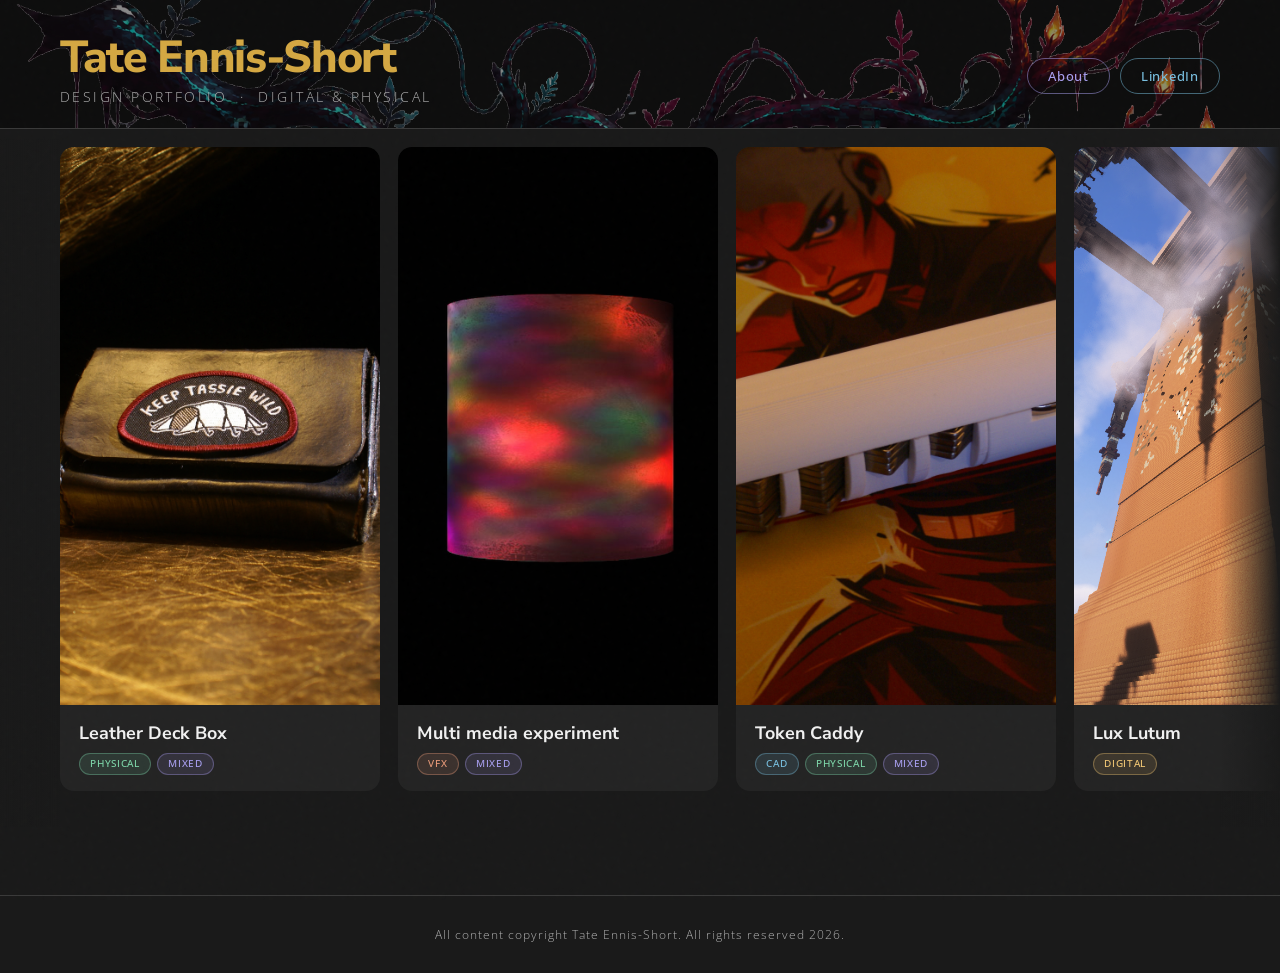
==== index.html @ ef027557 "upload" ====
<!DOCTYPE html>
<html lang="en">
<head>
  <meta charset="UTF-8" />
  <meta name="viewport" content="width=device-width, initial-scale=1.0"/>
  <title>Design Folio</title>
  <link href="https://fonts.googleapis.com/css2?family=Nunito+Sans:wght@300;400;600;700;800&family=Open+Sans:wght@300;400;500;600&display=swap" rel="stylesheet"/>
  <link rel="stylesheet" href="styles.css"/>
  <link rel="apple-touch-icon" sizes="180x180" href="favicon/apple-touch-icon.png">
<link rel="icon" type="image/png" sizes="32x32" href="favicon/favicon-32x32.png">
<link rel="icon" type="image/png" sizes="16x16" href="favicon/favicon-16x16.png">
<link rel="manifest" href="flavicon/site.webmanifest">
</head>
<body>

<header>
  <div class="logo-block">
    <h1>Tate Ennis-Short</h1>
    <p>Design Portfolio &nbsp;·&nbsp; Digital &amp; Physical</p>
  </div>
  <div class="header-links">
    <button class="header-btn" id="about-btn">About</button>
    <a class="header-btn" href="https://www.linkedin.com/in/tate-ennis-short/" target="_blank" rel="noopener">LinkedIn</a>
  </div>
  <div class="header-overlay"></div>
</header>

<main id="gallery"></main>

<footer>
  <span>All content copyright Tate Ennis-Short. All rights reserved 2026.</span>
</footer>

<div class="modal-backdrop" id="about-backdrop">
  <div class="modal" id="about-modal">
    <button class="modal-close" id="about-close" aria-label="Close">✕</button>
    <div class="modal-body">
      <div class="about-layout">
        <div class="about-text">
          <div class="modal-title">About Me</div>
          <div class="modal-tags" style="margin-bottom:24px;">
            <span class="tag tag-cad">CAD</span>
            <span class="tag tag-digital">Digital</span>
            <span class="tag tag-physical">Physical</span>
            <span class="tag tag-vfx">VFX</span>
          </div>
          <p class="modal-intro" id="about-text">
            I'm a creative at heart who finds genuine satisfaction in the act of making, whether building from scratch or refining an idea into a finished piece. My passion for design, forms where technical precision meets artistic imagination, and the ability to shape perception and bring visions to life is what drives me. I value working on projects that genuinely excite me, bringing a considered hands-on approach to every project. When I'm not deep in a project I'm usually exploring new techniques, experimenting with ideas, or finding inspiration in the world around me.
          </p>
        </div>
        <div class="about-photo">
          <img src="img/icon.jpeg" alt="Photo">
        </div>
      </div>
    </div>
  </div>
</div>

<div class="modal-backdrop" id="modal-backdrop">
  <div class="modal" id="modal">
    <button class="modal-close" id="modal-close" aria-label="Close">✕</button>
    <img class="modal-hero" id="modal-hero" src="" alt="">
    <div class="modal-body">
      <div class="modal-title" id="modal-title"></div>
      <div class="modal-tags" id="modal-tags"></div>
      <p class="modal-desc" id="modal-desc"></p>
      <div class="modal-details" id="modal-details"></div>
    </div>
    <div class="modal-scroll-arrow" id="modal-scroll-arrow">
      <button class="modal-scroll-arrow-btn" id="modal-arrow-btn" aria-label="Scroll down">
        <svg viewBox="0 0 24 24"><polyline points="6 9 12 15 18 9"/></svg>
      </button>
    </div>
  </div>
</div>

<script src="main.js"></script>
</body>
</html>
---- styles.css ----
*, *::before, *::after { box-sizing: border-box; margin: 0; padding: 0; }

:root {
  /* Grey palette */
  --c1:      #1a1a1a;  /* near black */
  --c2:      #242424;  /* dark grey – card surface */
  --c3:      #3a3a3a;  /* mid grey – borders */
  --c4:      #6b6b6b;  /* soft grey – muted text */
  --c5:      #b0b0b0;  /* light grey – subtext */
  --c6:      #f0f0f0;  /* near white – headings */

  /* Semantic aliases */
  --bg:      var(--c1);
  --surface: var(--c2);
  --border:  var(--c3);
  --mid:     var(--c4);
  --accent:  var(--c5);
  --bright:  var(--c6);
  --text:    var(--c6);
  --subtext: var(--c5);

  --card-w:  clamp(320px, 22vw, 460px);
  --card-h:  clamp(300px, 62vh, 700px);
  --radius:  14px;
  --gap:     18px;
  --accent-gold: #d4a843;
}

html { scroll-behavior: smooth; }

body {
  background: var(--bg);
  color: var(--text);
  font-family: 'Open Sans', sans-serif;
  min-height: 100vh;
  overflow-x: hidden;
}

/* ── Grain overlay ── */
body::before {
  content: '';
  position: fixed; inset: 0;
  background-image: url("data:image/svg+xml,%3Csvg viewBox='0 0 200 200' xmlns='http://www.w3.org/2000/svg'%3E%3Cfilter id='n'%3E%3CfeTurbulence type='fractalNoise' baseFrequency='0.75' numOctaves='4' stitchTiles='stitch'/%3E%3C/filter%3E%3Crect width='100%25' height='100%25' filter='url(%23n)' opacity='0.04'/%3E%3C/svg%3E");
  pointer-events: none;
  z-index: 999;
  opacity: .25;
}

/* ── Header ── */
header {
  padding: clamp(24px, 4vh, 52px) 60px clamp(16px, 2.5vh, 32px);
  display: flex;
  align-items: flex-end;
  justify-content: space-between;
  border-bottom: 1.5px solid var(--border);
  animation: fadeDown .7s ease both;
    background-image: url('img/banner.png');
  background-size: cover;
  background-position: center;
}
.header-overlay {
  position: absolute;
  inset: 0;
  background: rgba(0,0,0,.45);
  pointer-events: none;
}
.logo-block {
  position: relative;
  z-index: 1;
}
.logo-block h1 {
  font-family: 'Nunito Sans', sans-serif;
  font-size: clamp(1.8rem, 3.5vw, 3rem);
  font-weight: 800;
  line-height: 1;
  letter-spacing: -.03em;
  color: var(--bright);
  color: var(--accent-gold);
}

.logo-block p {
  font-size: .85rem;
  font-weight: 300;
  color: var(--accent);
  letter-spacing: .18em;
  text-transform: uppercase;
  margin-top: 6px;
}

.header-links {
    position: relative;
  z-index: 1;
  display: flex;
  gap: 10px;
  align-items: center;
  margin-bottom: 12px;
}
.about-layout {
  display: flex;
  gap: 48px;
  align-items: flex-start;
}

.about-text { flex: 1 1 0; min-width: 0; }

.about-photo {
  flex: 0 0 300px;
  border-radius: 12px;
  overflow: hidden;
  display: flex;
  align-items: center;
  padding-top: 48px;
  padding-right: 48px;
}

.about-photo img {
  width: 100%;
  height: auto;
  display: block;
  border-radius: 12px;
  object-fit: cover;
}
.header-btn {
  padding: 8px 20px;
  border-radius: 99px;
  border: 1.5px solid var(--border);
  background: transparent;
  color: var(--accent);
  font-family: 'Open Sans', sans-serif;
  font-size: .8rem;
  font-weight: 500;
  letter-spacing: .06em;
  cursor: pointer;
  text-decoration: none;
  transition: background .2s, color .2s, border-color .2s;
}

.header-btn:hover { background: var(--c3); color: var(--bright); border-color: var(--c5); }

#about-btn { border-color: rgba(168,159,239,.5); color: #a89fef; }
#about-btn:hover { background: rgba(168,159,239,.15); color: #a89fef; border-color: #a89fef; }

a.header-btn { border-color: rgba(121,192,224,.5); color: #79c0e0; }
a.header-btn:hover { background: rgba(121,192,224,.15); color: #79c0e0; border-color: #79c0e0; }

/* ── Rows ── */
main { padding: 10px 0 20px; }

.row {
  margin-bottom: 48px;
  animation: fadeUp .6s ease both;
}

.row:nth-child(1) { animation-delay: .1s; }
.row:nth-child(2) { animation-delay: .22s; }
.row:nth-child(3) { animation-delay: .34s; }
.row:nth-child(4) { animation-delay: .46s; }

/* ── Scroll track ── */
.scroll-track-wrap {
  position: relative;
}

.scroll-track {
  display: flex;
  gap: var(--gap);
  overflow-x: auto;
  overflow-y: visible;
  padding: 8px 60px 36px;
  scroll-snap-type: x mandatory;
  scroll-padding-left: 60px;
  -webkit-overflow-scrolling: touch;
  cursor: grab;
  /* allow cards to expand upward/downward without clipping */
  clip-path: none;
}

.scroll-track:active { cursor: grabbing; }

.scroll-track::-webkit-scrollbar { height: 4px; }
.scroll-track::-webkit-scrollbar-track { background: var(--c2); border-radius: 2px; }
.scroll-track::-webkit-scrollbar-thumb { background: var(--c3); border-radius: 2px; }

/* Fade edges */
.scroll-track-wrap::before,
.scroll-track-wrap::after {
  content: '';
  position: absolute;
  top: 0; bottom: 0;
  width: 60px;
  pointer-events: none;
  z-index: 2;
}
.scroll-track-wrap::before {
  left: 0;
  background: linear-gradient(to right, #1a1a1a, transparent);
}
.scroll-track-wrap::after {
  right: 0;
  background: linear-gradient(to left, #1a1a1a, transparent);
}

/* ── Cards ── */
.card {
  flex: 0 0 var(--card-w);
  scroll-snap-align: start;
  border-radius: var(--radius);
  overflow: hidden;
  background: var(--surface);
  cursor: pointer;
  transition: transform .3s cubic-bezier(.34,1.56,.64,1),
              box-shadow .3s ease,
              flex-basis .4s cubic-bezier(.4,0,.2,1);
  position: relative;
}

.card:hover {
  transform: translateY(-6px) scale(1.02);
  box-shadow: 0 18px 40px rgba(0,0,0,.35);
  z-index: 10;
}

.card.expanded {
  flex: 0 0 calc(var(--card-w) * 2 + var(--gap));
  transform: none;
  box-shadow: 0 24px 60px rgba(0,0,0,.45);
  z-index: 20;
  scroll-snap-align: start;
  scroll-margin-left: 60px;
}

.card-img {
  width: 100%;
  height: var(--card-h);
  object-fit: cover;
  display: block;
  transition: height .4s cubic-bezier(.4,0,.2,1);
}
.card-coming-soon {
  width: 100%;
  height: var(--card-h);
  display: flex;
  align-items: center;
  justify-content: center;
  background: var(--c2);
  color: var(--mid);
  font-family: 'Nunito Sans', sans-serif;
  font-size: clamp(1rem, 1.5vw, 1.4rem);
  font-weight: 700;
  letter-spacing: .15em;
  text-transform: uppercase;
}

.card.expanded .card-img { height: var(--card-h); }

.card-body {
  padding: clamp(12px, 1.8vh, 22px) clamp(14px, 1.5vw, 24px);
}

.card-title {
  font-family: 'Nunito Sans', sans-serif;
  font-size: clamp(.95rem, 1.4vw, 1.3rem);
  font-weight: 700;
  color: var(--bright);
  margin-bottom: clamp(5px, .8vh, 10px);
  white-space: nowrap;
  overflow: hidden;
  text-overflow: ellipsis;
}

.card.expanded .card-title { white-space: normal; }

.tags {
  display: flex;
  gap: 6px;
  flex-wrap: wrap;
}

.tag {
  font-size: clamp(.6rem, .75vw, .8rem);
  font-weight: 500;
  letter-spacing: .07em;
  text-transform: uppercase;
  padding: clamp(2px, .4vh, 5px) clamp(7px, .8vw, 12px);
  border-radius: 99px;
  border: 1px solid currentColor;
}

.tag-physical { color: #7dd4a8;  background: rgba(125,212,168,.12); border-color: rgba(125,212,168,.35); }  /* mint green — like string literals */
.tag-cad      { color: #79c0e0;  background: rgba(121,192,224,.12); border-color: rgba(121,192,224,.35); }  /* sky blue — like type annotations */
.tag-mixed    { color: #a89fef;  background: rgba(168,159,239,.12); border-color: rgba(168,159,239,.35); }  /* lavender — like keywords */
.tag-digital  { color: #f0c674;  background: rgba(240,198,116,.12); border-color: rgba(240,198,116,.35); }  /* amber — like function names */
.tag-vfx      { color: #e89a79;  background: rgba(232,154,121,.12); border-color: rgba(232,154,121,.35); }  /* coral — like numeric values */
.tag-tag2 { color: #e06c75; background: rgba(224,108,117,.12); border-color: rgba(224,108,117,.35); }

/* Expanded extra content */
.card-expand-info {
  max-height: 0;
  overflow: hidden;
  transition: max-height .4s cubic-bezier(.4,0,.2,1), opacity .3s ease;
  opacity: 0;
  padding: 0 16px;
}

.card.expanded .card-expand-info {
  max-height: 120px;
  opacity: 1;
  padding: 0 16px 14px;
}

.card-expand-info p {
  font-size: .82rem;
  font-weight: 300;
  color: var(--accent);
  line-height: 1.6;
  margin-bottom: 10px;
}

.card-expand-info a, .read-more-btn {
  font-size: .78rem;
  font-weight: 500;
  color: var(--bright);
  text-decoration: none;
  border-bottom: 1.5px solid var(--mid);
  padding-bottom: 1px;
  transition: border-color .2s;
  background: none;
  border-top: none;
  border-left: none;
  border-right: none;
  cursor: pointer;
  font-family: 'Open Sans', sans-serif;
}

.card-expand-info a:hover,
.read-more-btn:hover { border-color: var(--bright); color: var(--bright); }

/* Close button */
.card-close {
  display: none;
  position: absolute;
  top: 10px; right: 10px;
  width: 28px; height: 28px;
  border-radius: 50%;
  background: rgba(30,30,30,.8);
  color: var(--bright);
  border: none;
  cursor: pointer;
  font-size: .9rem;
  align-items: center;
  justify-content: center;
  backdrop-filter: blur(4px);
  z-index: 5;
  transition: background .2s;
}

.card.expanded .card-close { display: flex; }
.card-close:hover { background: var(--c3); }

/* ── Modal details ── */
.modal-intro {
  font-size: 1rem;
  font-weight: 400;
  color: var(--accent);
  line-height: 1.8;
  margin-bottom: 36px;
  max-width: 720px;
}

.modal-section {
  margin-bottom: 40px;
}

.modal-section-heading {
  font-family: 'Nunito Sans', sans-serif;
  font-size: 1rem;
  font-weight: 700;
  color: var(--bright);
  letter-spacing: .08em;
  text-transform: uppercase;
  margin-bottom: 10px;
}

.modal-section-text {
  font-size: .95rem;
  font-weight: 300;
  color: var(--accent);
  line-height: 1.8;
  max-width: 720px;
  margin-bottom: 18px;
}

.modal-section-img {
  display: block;
  margin: 14px auto 0;
  border-radius: 10px;
  height: auto;
  width: auto;
  max-width: 45%;
  background: var(--c2);
}

.modal-img-grid {
  display: flex;
  gap: var(--gap);
  margin-top: 14px;
  justify-content: center;
  flex-wrap: wrap;
}

.modal-img-grid .modal-section-img {
  flex: 1 1 0;
  min-width: 0;
  max-width: none !important;
  width: 0;
  margin: 0;
  height: auto;
  object-fit: contain;
}


.modal-img-grid--full {
  display: flex;
  flex-direction: row;
  gap: var(--gap);
  margin-top: 14px;
  width: 100%;
}

.modal-img-grid--full .modal-section-img {
  flex: 1 1 0;
  min-width: 0;
  max-width: none !important;
  width: 0;
  margin: 0;
  height: auto;
  object-fit: contain;
}
.modal-img-grid--natural {
  display: flex;
  gap: var(--gap);
  margin-top: 14px;
  justify-content: center;
  align-items: flex-end;
  flex-wrap: nowrap;
}

.modal-img-grid--natural .modal-section-img {
  flex: 0 0 auto;
  width: auto !important;
  max-width: 48% !important;
  height: 400px;
  object-fit: contain;
  object-position: bottom;
  margin: 0;
  background: transparent;
}
/* ── Footer ── */
footer {
  border-top: 1.5px solid var(--border);
  padding: 30px 60px;
  display: flex;
  justify-content: center;
  align-items: center;
  font-size: .78rem;
  color: var(--mid);
  font-weight: 300;
  letter-spacing: .08em;
}

footer span { color: var(--accent); }

/* ── Project Modal ── */
.modal-backdrop {
  position: fixed;
  inset: 0;
  background: rgba(0,0,0,.65);
  backdrop-filter: blur(6px);
  z-index: 500;
  display: flex;
  align-items: center;
  justify-content: center;
  padding: 0 20px;
  opacity: 0;
  pointer-events: none;
  transition: opacity .3s ease;
}

.modal-backdrop.open {
  opacity: 1;
  pointer-events: all;
}

.modal {
  width: 100%;
  max-width: calc(100vw - 16px);
  max-height: calc(100vh - 16px);
  background: var(--c1);
  border: 1.5px solid var(--border);
  border-radius: 18px;
  overflow-y: auto;
  position: relative;
  transform: translateY(24px) scale(.98);
  transition: transform .35s cubic-bezier(.34,1.56,.64,1);
}

.modal-backdrop.open .modal {
  transform: translateY(0) scale(1);
}

/* scrollbar hidden — using floating arrow instead */
.modal::-webkit-scrollbar { display: none; }
.modal { -ms-overflow-style: none; scrollbar-width: none; }

/* ── Modal scroll arrow ── */
.modal-scroll-arrow {
  position: sticky;
  bottom: 24px;
  left: 0;
  width: 100%;
  display: flex;
  justify-content: center;
  pointer-events: none;
  z-index: 20;
  transition: opacity .4s ease;
}

.modal-scroll-arrow.hidden {
  opacity: 0;
}

.modal-scroll-arrow-btn {
  pointer-events: all;
  width: 40px;
  height: 40px;
  border-radius: 50%;
  background: rgba(30,30,30,.8);
  border: 1.5px solid var(--border);
  color: var(--bright);
  cursor: pointer;
  display: flex;
  align-items: center;
  justify-content: center;
  backdrop-filter: blur(8px);
  transition: background .2s, border-color .2s, transform .2s;
  animation: arrowBob 2s ease-in-out infinite;
}

.modal-scroll-arrow-btn:hover {
  background: var(--c3);
  border-color: var(--bright);
  transform: translateY(3px);
  animation: none;
}

.modal-scroll-arrow-btn svg {
  width: 16px;
  height: 16px;
  stroke: var(--bright);
  fill: none;
  stroke-width: 2;
  stroke-linecap: round;
  stroke-linejoin: round;
}

@keyframes arrowBob {
  0%, 100% { transform: translateY(0); }
  50%       { transform: translateY(5px); }
}

/* ── Modal hero ── */
.modal-hero {
  width: 100%;
  max-height: 55vh;
  object-fit: cover;
  display: block;
  border-radius: 16px 16px 0 0;
}

.modal-body {
  padding: 36px 48px 48px;
}

.modal-title {
  font-family: 'Nunito Sans', sans-serif;
  font-size: clamp(1.6rem, 4vw, 2.6rem);
  font-weight: 800;
  color: var(--bright);
  letter-spacing: -.02em;
  margin-bottom: 14px;
}

.modal-tags {
  display: flex;
  gap: 8px;
  flex-wrap: wrap;
  margin-bottom: 24px;
}

.modal-desc {
  font-size: 1rem;
  font-weight: 300;
  color: var(--accent);
  line-height: 1.75;
  max-width: 680px;
}

.modal-close {
  position: absolute;
  top: 16px; right: 16px;
  width: 36px; height: 36px;
  border-radius: 50%;
  background: rgba(65,29,49,.75);
  color: var(--bright);
  border: 1.5px solid var(--border);
  cursor: pointer;
  font-size: 1rem;
  display: flex;
  align-items: center;
  justify-content: center;
  backdrop-filter: blur(6px);
  transition: background .2s, border-color .2s;
  z-index: 10;
}

.modal-close:hover {
  background: var(--c3);
  border-color: var(--bright);
}

@media (max-width: 700px) {
  .modal-body { padding: 24px 20px 36px; }
}

/* ── Animations ── */
@keyframes fadeDown {
  from { opacity: 0; transform: translateY(-18px); }
  to   { opacity: 1; transform: translateY(0); }
}

@keyframes fadeUp {
  from { opacity: 0; transform: translateY(22px); }
  to   { opacity: 1; transform: translateY(0); }
}

/* ── Responsive ── */
@media (max-width: 700px) {
  header, .scroll-track, footer {
    padding-left: 24px;
    padding-right: 24px;
  }
  .scroll-track-wrap::before,
  .scroll-track-wrap::after { width: 24px; }
  :root { --card-w: 260px; --card-h: 320px; }
}
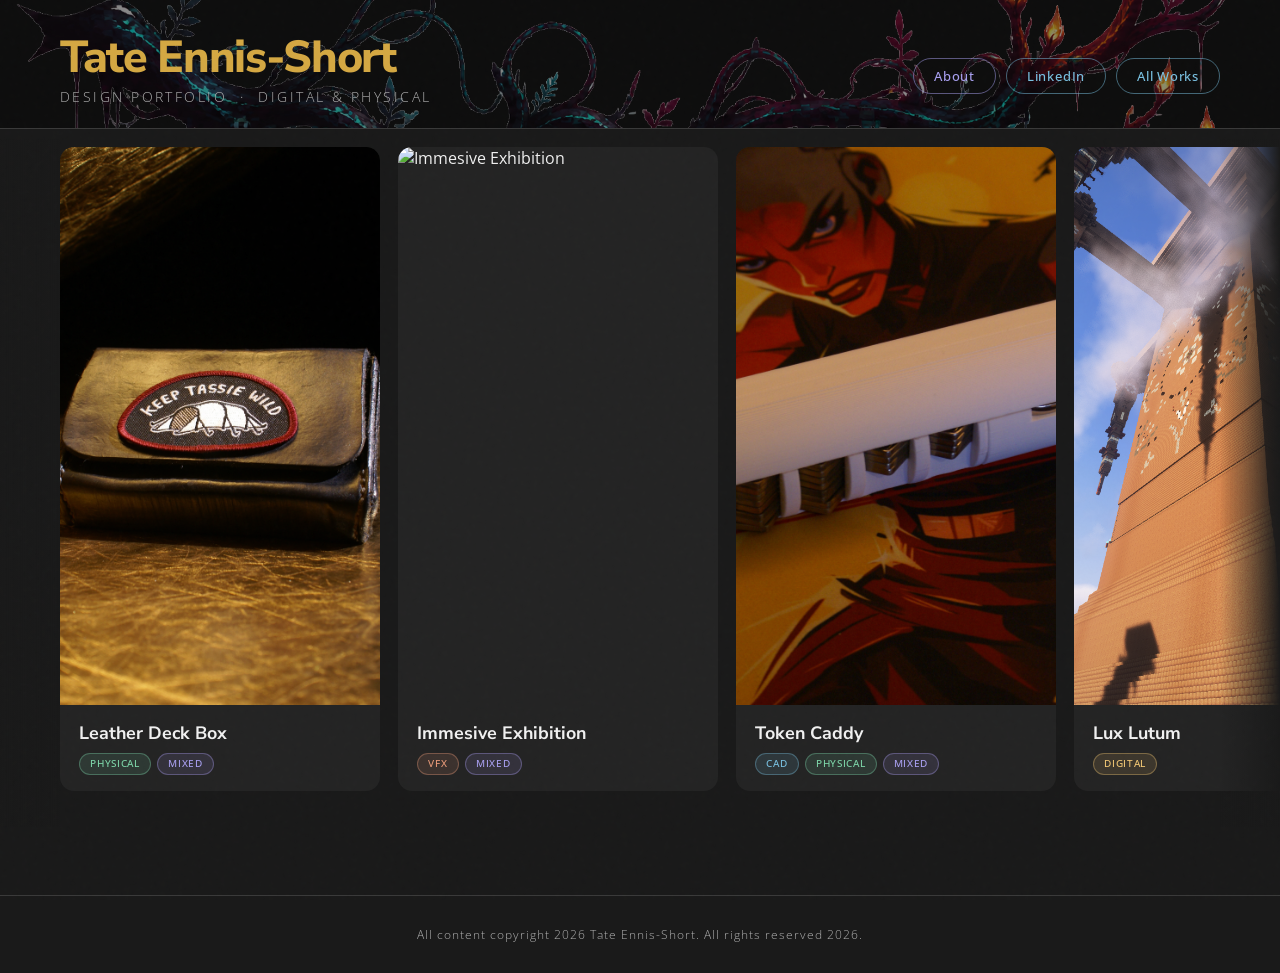
==== commit 6c719fda: "archive added update for at3" ====
--- a/index.html
+++ b/index.html
@@ -3,7 +3,7 @@
 <head>
   <meta charset="UTF-8" />
   <meta name="viewport" content="width=device-width, initial-scale=1.0"/>
-  <title>Design Folio</title>
+  <title>TES Design</title>
   <link href="https://fonts.googleapis.com/css2?family=Nunito+Sans:wght@300;400;600;700;800&family=Open+Sans:wght@300;400;500;600&display=swap" rel="stylesheet"/>
   <link rel="stylesheet" href="styles.css"/>
   <link rel="apple-touch-icon" sizes="180x180" href="favicon/apple-touch-icon.png">
@@ -21,6 +21,7 @@
   <div class="header-links">
     <button class="header-btn" id="about-btn">About</button>
     <a class="header-btn" href="https://www.linkedin.com/in/tate-ennis-short/" target="_blank" rel="noopener">LinkedIn</a>
+    <a class="header-btn" href="archive.html">All Works</a>
   </div>
   <div class="header-overlay"></div>
 </header>
@@ -28,7 +29,7 @@
 <main id="gallery"></main>
 
 <footer>
-  <span>All content copyright Tate Ennis-Short. All rights reserved 2026.</span>
+  <span>All content copyright 2026 Tate Ennis-Short. All rights reserved 2026.</span>
 </footer>
 
 <div class="modal-backdrop" id="about-backdrop">
@@ -45,6 +46,7 @@
             <span class="tag tag-vfx">VFX</span>
           </div>
           <p class="modal-intro" id="about-text">
+            raconteur | designer | maker | creative <br>
             I'm a creative at heart who finds genuine satisfaction in the act of making, whether building from scratch or refining an idea into a finished piece. My passion for design, forms where technical precision meets artistic imagination, and the ability to shape perception and bring visions to life is what drives me. I value working on projects that genuinely excite me, bringing a considered hands-on approach to every project. When I'm not deep in a project I'm usually exploring new techniques, experimenting with ideas, or finding inspiration in the world around me.
           </p>
         </div>
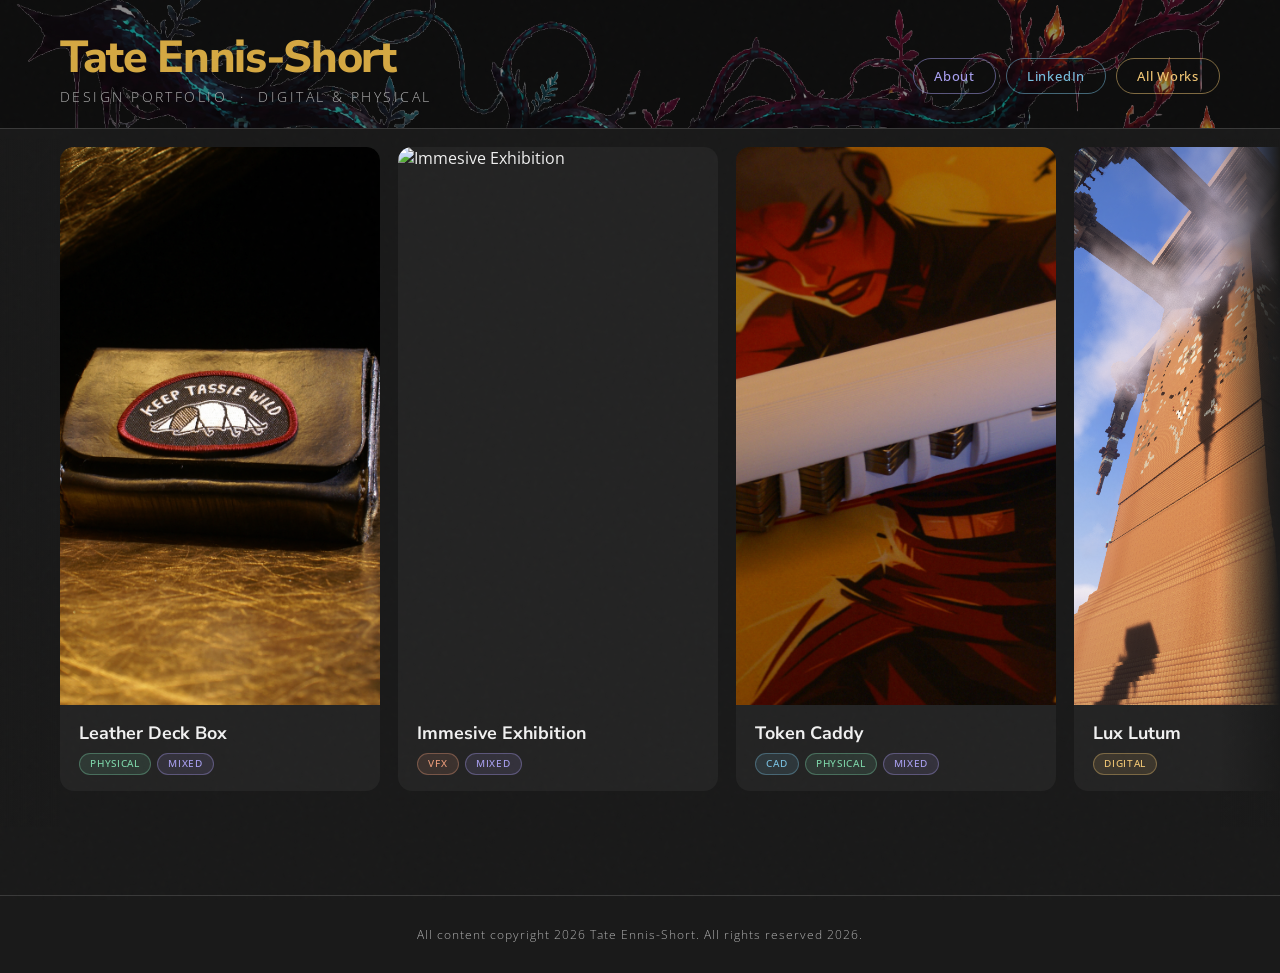
==== commit 3b6f857e: "mobile scalling test" ====
--- a/index.html
+++ b/index.html
@@ -9,7 +9,7 @@
   <link rel="apple-touch-icon" sizes="180x180" href="favicon/apple-touch-icon.png">
 <link rel="icon" type="image/png" sizes="32x32" href="favicon/favicon-32x32.png">
 <link rel="icon" type="image/png" sizes="16x16" href="favicon/favicon-16x16.png">
-<link rel="manifest" href="flavicon/site.webmanifest">
+<link rel="manifest" href="favicon/site.webmanifest">
 </head>
 <body>
 
@@ -21,7 +21,7 @@
   <div class="header-links">
     <button class="header-btn" id="about-btn">About</button>
     <a class="header-btn" href="https://www.linkedin.com/in/tate-ennis-short/" target="_blank" rel="noopener">LinkedIn</a>
-    <a class="header-btn" href="archive.html">All Works</a>
+    <a class="header-btn" id="archive-btn" href="archive.html">All Works</a>
   </div>
   <div class="header-overlay"></div>
 </header>
@@ -76,6 +76,7 @@
   </div>
 </div>
 
+<script src="projects.js"></script>
 <script src="main.js"></script>
 </body>
 </html>
--- a/styles.css
+++ b/styles.css
@@ -134,7 +134,8 @@
   text-decoration: none;
   transition: background .2s, color .2s, border-color .2s;
 }
-
+#archive-btn { border-color: rgba(240,198,116,.5); color: #f0c674; }
+#archive-btn:hover { background: rgba(240,198,116,.15); color: #f0c674; border-color: #f0c674; }
 .header-btn:hover { background: var(--c3); color: var(--bright); border-color: var(--c5); }
 
 #about-btn { border-color: rgba(168,159,239,.5); color: #a89fef; }
@@ -629,9 +630,46 @@
 }
 
 @media (max-width: 700px) {
-  .modal-body { padding: 24px 20px 36px; }
-}
-
+  header, .scroll-track, footer {
+    padding-left: 24px;
+    padding-right: 24px;
+  }
+  .scroll-track-wrap::before,
+  .scroll-track-wrap::after { display: none; }
+
+  /* switch to vertical stacked layout */
+  .scroll-track {
+    flex-direction: column;
+    overflow-x: visible;
+    overflow-y: visible;
+    padding: 8px 16px 24px;
+    scroll-snap-type: none;
+    gap: 16px;
+  }
+
+  .card {
+    flex: 0 0 auto;
+    width: 100%;
+  }
+
+  .card.expanded {
+    flex: 0 0 auto;
+    width: 100%;
+  }
+
+  .card-img {
+    height: clamp(200px, 50vw, 320px);
+  }
+
+  .card.expanded .card-img {
+    height: clamp(200px, 50vw, 320px);
+  }
+
+  :root {
+    --card-w: 100%;
+    --card-h: clamp(200px, 50vw, 320px);
+  }
+}
 /* ── Animations ── */
 @keyframes fadeDown {
   from { opacity: 0; transform: translateY(-18px); }
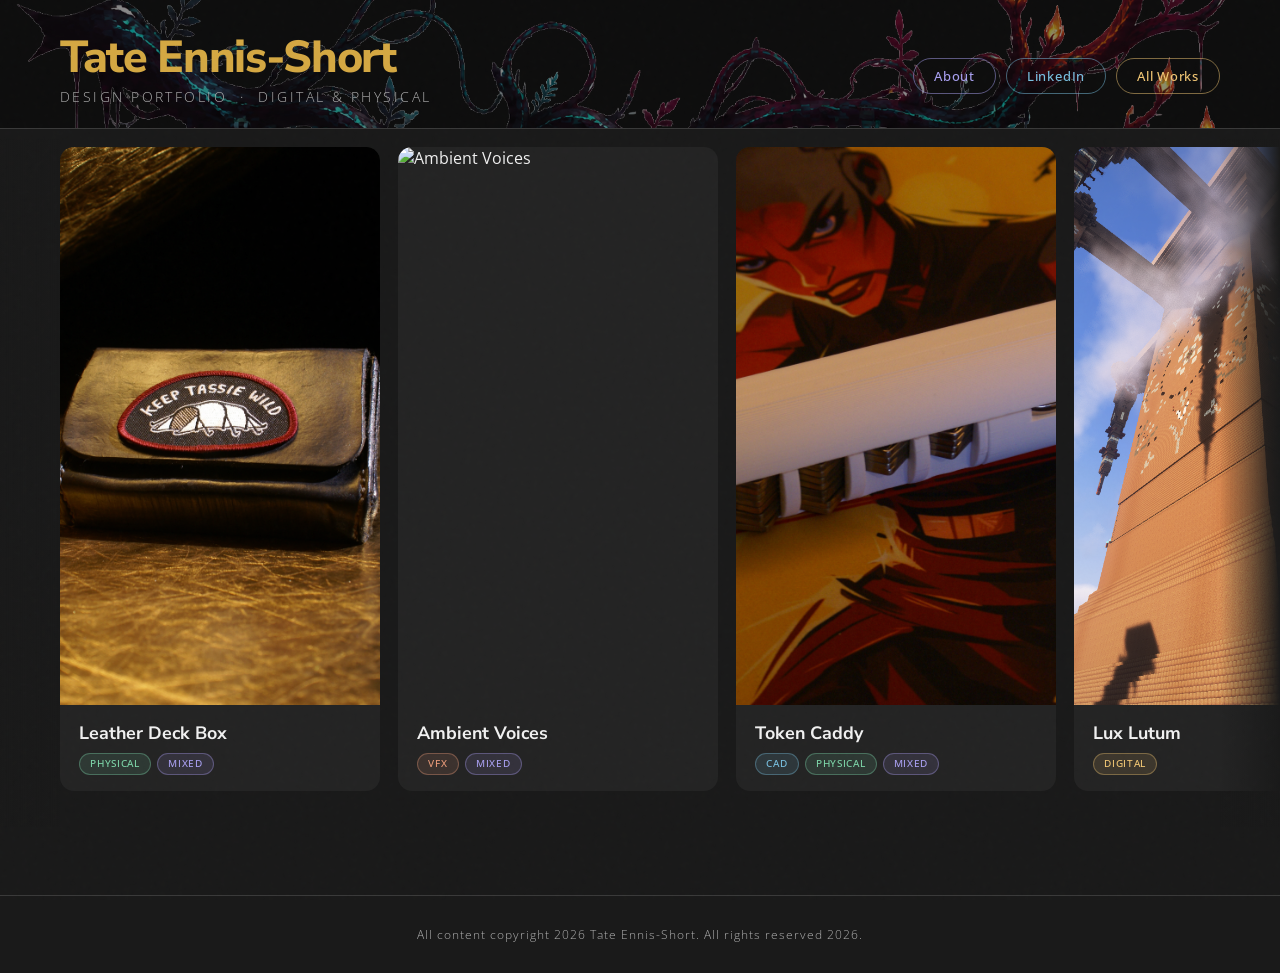
==== commit 7685b802: "update for submission" ====
--- a/index.html
+++ b/index.html
@@ -1,82 +1,82 @@
-<!DOCTYPE html>
-<html lang="en">
-<head>
-  <meta charset="UTF-8" />
-  <meta name="viewport" content="width=device-width, initial-scale=1.0"/>
-  <title>TES Design</title>
-  <link href="https://fonts.googleapis.com/css2?family=Nunito+Sans:wght@300;400;600;700;800&family=Open+Sans:wght@300;400;500;600&display=swap" rel="stylesheet"/>
-  <link rel="stylesheet" href="styles.css"/>
-  <link rel="apple-touch-icon" sizes="180x180" href="favicon/apple-touch-icon.png">
-<link rel="icon" type="image/png" sizes="32x32" href="favicon/favicon-32x32.png">
-<link rel="icon" type="image/png" sizes="16x16" href="favicon/favicon-16x16.png">
-<link rel="manifest" href="favicon/site.webmanifest">
-</head>
-<body>
+  <!DOCTYPE html>
+  <html lang="en">
+  <head>
+    <meta charset="UTF-8" />
+    <meta name="viewport" content="width=device-width, initial-scale=1.0"/>
+    <title>TES Design</title>
+    <link href="https://fonts.googleapis.com/css2?family=Nunito+Sans:wght@300;400;600;700;800&family=Open+Sans:wght@300;400;500;600&display=swap" rel="stylesheet"/>
+    <link rel="stylesheet" href="styles.css"/>
+    <link rel="apple-touch-icon" sizes="180x180" href="favicon/apple-touch-icon.png">
+  <link rel="icon" type="image/png" sizes="32x32" href="favicon/favicon-32x32.png">
+  <link rel="icon" type="image/png" sizes="16x16" href="favicon/favicon-16x16.png">
+  <link rel="manifest" href="favicon/site.webmanifest">
+  </head>
+  <body>
 
-<header>
-  <div class="logo-block">
-    <h1>Tate Ennis-Short</h1>
-    <p>Design Portfolio &nbsp;·&nbsp; Digital &amp; Physical</p>
-  </div>
-  <div class="header-links">
-    <button class="header-btn" id="about-btn">About</button>
-    <a class="header-btn" href="https://www.linkedin.com/in/tate-ennis-short/" target="_blank" rel="noopener">LinkedIn</a>
-    <a class="header-btn" id="archive-btn" href="archive.html">All Works</a>
-  </div>
-  <div class="header-overlay"></div>
-</header>
+  <header>
+    <div class="logo-block">
+      <h1>Tate Ennis-Short</h1>
+      <p>Design Portfolio &nbsp;·&nbsp; Digital &amp; Physical</p>
+    </div>
+    <div class="header-links">
+      <button class="header-btn" id="about-btn">About</button>
+      <a class="header-btn" href="https://www.linkedin.com/in/tate-ennis-short/" target="_blank" rel="noopener">LinkedIn</a>
+      <a class="header-btn" id="archive-btn" href="archive.html">All Works</a>
+    </div>
+    <div class="header-overlay"></div>
+  </header>
 
-<main id="gallery"></main>
+  <main id="gallery"></main>
 
-<footer>
-  <span>All content copyright 2026 Tate Ennis-Short. All rights reserved 2026.</span>
-</footer>
+  <footer>
+    <span>All content copyright 2026 Tate Ennis-Short. All rights reserved 2026.</span>
+  </footer>
 
-<div class="modal-backdrop" id="about-backdrop">
-  <div class="modal" id="about-modal">
-    <button class="modal-close" id="about-close" aria-label="Close">✕</button>
-    <div class="modal-body">
-      <div class="about-layout">
-        <div class="about-text">
-          <div class="modal-title">About Me</div>
-          <div class="modal-tags" style="margin-bottom:24px;">
-            <span class="tag tag-cad">CAD</span>
-            <span class="tag tag-digital">Digital</span>
-            <span class="tag tag-physical">Physical</span>
-            <span class="tag tag-vfx">VFX</span>
+  <div class="modal-backdrop" id="about-backdrop">
+    <div class="modal" id="about-modal">
+      <button class="modal-close" id="about-close" aria-label="Close">✕</button>
+      <div class="modal-body">
+        <div class="about-layout">
+          <div class="about-text">
+            <div class="modal-title">About Me</div>
+            <div class="modal-tags" style="margin-bottom:24px;">
+              <span class="tag tag-cad">CAD</span>
+              <span class="tag tag-digital">Digital</span>
+              <span class="tag tag-physical">Physical</span>
+              <span class="tag tag-vfx">VFX</span>
+            </div>
+            <p class="modal-intro" id="about-text">
+              raconteur | designer | maker | creative <br>
+              I'm a creative at heart who finds genuine satisfaction in the act of making, whether building from scratch or refining an idea into a finished piece. My passion for design, forms where technical precision meets artistic imagination, and the ability to shape perception and bring visions to life is what drives me. I value working on projects that genuinely excite me, bringing a considered hands-on approach to every project. When I'm not deep in a project I'm usually exploring new techniques, experimenting with ideas, or finding inspiration in the world around me.
+            </p>
           </div>
-          <p class="modal-intro" id="about-text">
-            raconteur | designer | maker | creative <br>
-            I'm a creative at heart who finds genuine satisfaction in the act of making, whether building from scratch or refining an idea into a finished piece. My passion for design, forms where technical precision meets artistic imagination, and the ability to shape perception and bring visions to life is what drives me. I value working on projects that genuinely excite me, bringing a considered hands-on approach to every project. When I'm not deep in a project I'm usually exploring new techniques, experimenting with ideas, or finding inspiration in the world around me.
-          </p>
-        </div>
-        <div class="about-photo">
-          <img src="img/icon.jpeg" alt="Photo">
+          <div class="about-photo">
+            <img src="img/icon.jpeg" alt="Photo">
+          </div>
         </div>
       </div>
     </div>
   </div>
-</div>
 
-<div class="modal-backdrop" id="modal-backdrop">
-  <div class="modal" id="modal">
-    <button class="modal-close" id="modal-close" aria-label="Close">✕</button>
-    <img class="modal-hero" id="modal-hero" src="" alt="">
-    <div class="modal-body">
-      <div class="modal-title" id="modal-title"></div>
-      <div class="modal-tags" id="modal-tags"></div>
-      <p class="modal-desc" id="modal-desc"></p>
-      <div class="modal-details" id="modal-details"></div>
-    </div>
-    <div class="modal-scroll-arrow" id="modal-scroll-arrow">
-      <button class="modal-scroll-arrow-btn" id="modal-arrow-btn" aria-label="Scroll down">
-        <svg viewBox="0 0 24 24"><polyline points="6 9 12 15 18 9"/></svg>
-      </button>
+  <div class="modal-backdrop" id="modal-backdrop">
+    <div class="modal" id="modal">
+      <button class="modal-close" id="modal-close" aria-label="Close">✕</button>
+      <img class="modal-hero" id="modal-hero" src="" alt="">
+      <div class="modal-body">
+        <div class="modal-title" id="modal-title"></div>
+        <div class="modal-tags" id="modal-tags"></div>
+        <p class="modal-desc" id="modal-desc"></p>
+        <div class="modal-details" id="modal-details"></div>
+      </div>
+      <div class="modal-scroll-arrow" id="modal-scroll-arrow">
+        <button class="modal-scroll-arrow-btn" id="modal-arrow-btn" aria-label="Scroll down">
+          <svg viewBox="0 0 24 24"><polyline points="6 9 12 15 18 9"/></svg>
+        </button>
+      </div>
     </div>
   </div>
-</div>
 
-<script src="projects.js"></script>
-<script src="main.js"></script>
-</body>
-</html>+  <script src="projects.js"></script>
+  <script src="main.js"></script>
+  </body>
+  </html>
--- a/styles.css
+++ b/styles.css
@@ -568,7 +568,28 @@
   0%, 100% { transform: translateY(0); }
   50%       { transform: translateY(5px); }
 }
-
+/* ── Modal Iframe ── */
+.modal-iframe-container {
+  position: relative;
+  overflow: hidden;
+  width: 100%;
+  /* max-width removed so it spans the entire modal width */
+  padding-top: 56.25%; /* Keeps it a perfect 16:9 widescreen rectangle */
+  margin: 24px 0; /* Adds spacing above and below */
+  border-radius: 10px; 
+  background: var(--c2); 
+}
+
+.modal-iframe-container iframe {
+  position: absolute;
+  top: 0;
+  left: 0;
+  bottom: 0;
+  right: 0;
+  width: 100%;
+  height: 100%;
+  border: none;
+}
 /* ── Modal hero ── */
 .modal-hero {
   width: 100%;
@@ -669,6 +690,43 @@
     --card-w: 100%;
     --card-h: clamp(200px, 50vw, 320px);
   }
+  /* modal images stack vertically on mobile */
+.modal-img-grid,
+.modal-img-grid--full,
+.modal-img-grid--natural {
+  flex-direction: column;
+  align-items: center;
+}
+
+.modal-img-grid .modal-section-img,
+.modal-img-grid--full .modal-section-img,
+.modal-img-grid--natural .modal-section-img {
+  max-width: 100% !important;
+  width: 100% !important;
+  height: auto !important;
+  object-fit: contain;
+}
+
+.modal-body {
+  padding: 24px 16px 36px;
+}
+/* about layout stacks on mobile */
+.about-layout {
+  flex-direction: column;
+}
+
+.about-photo {
+  flex: 0 0 auto;
+  width: 100%;
+  padding-top: 24px;
+  padding-right: 0;
+}
+
+/* header title doesn't wrap */
+.logo-block h1 {
+  font-size: clamp(1.2rem, 6vw, 1.8rem);
+  white-space: nowrap;
+}
 }
 /* ── Animations ── */
 @keyframes fadeDown {
@@ -690,4 +748,4 @@
   .scroll-track-wrap::before,
   .scroll-track-wrap::after { width: 24px; }
   :root { --card-w: 260px; --card-h: 320px; }
-}+}
